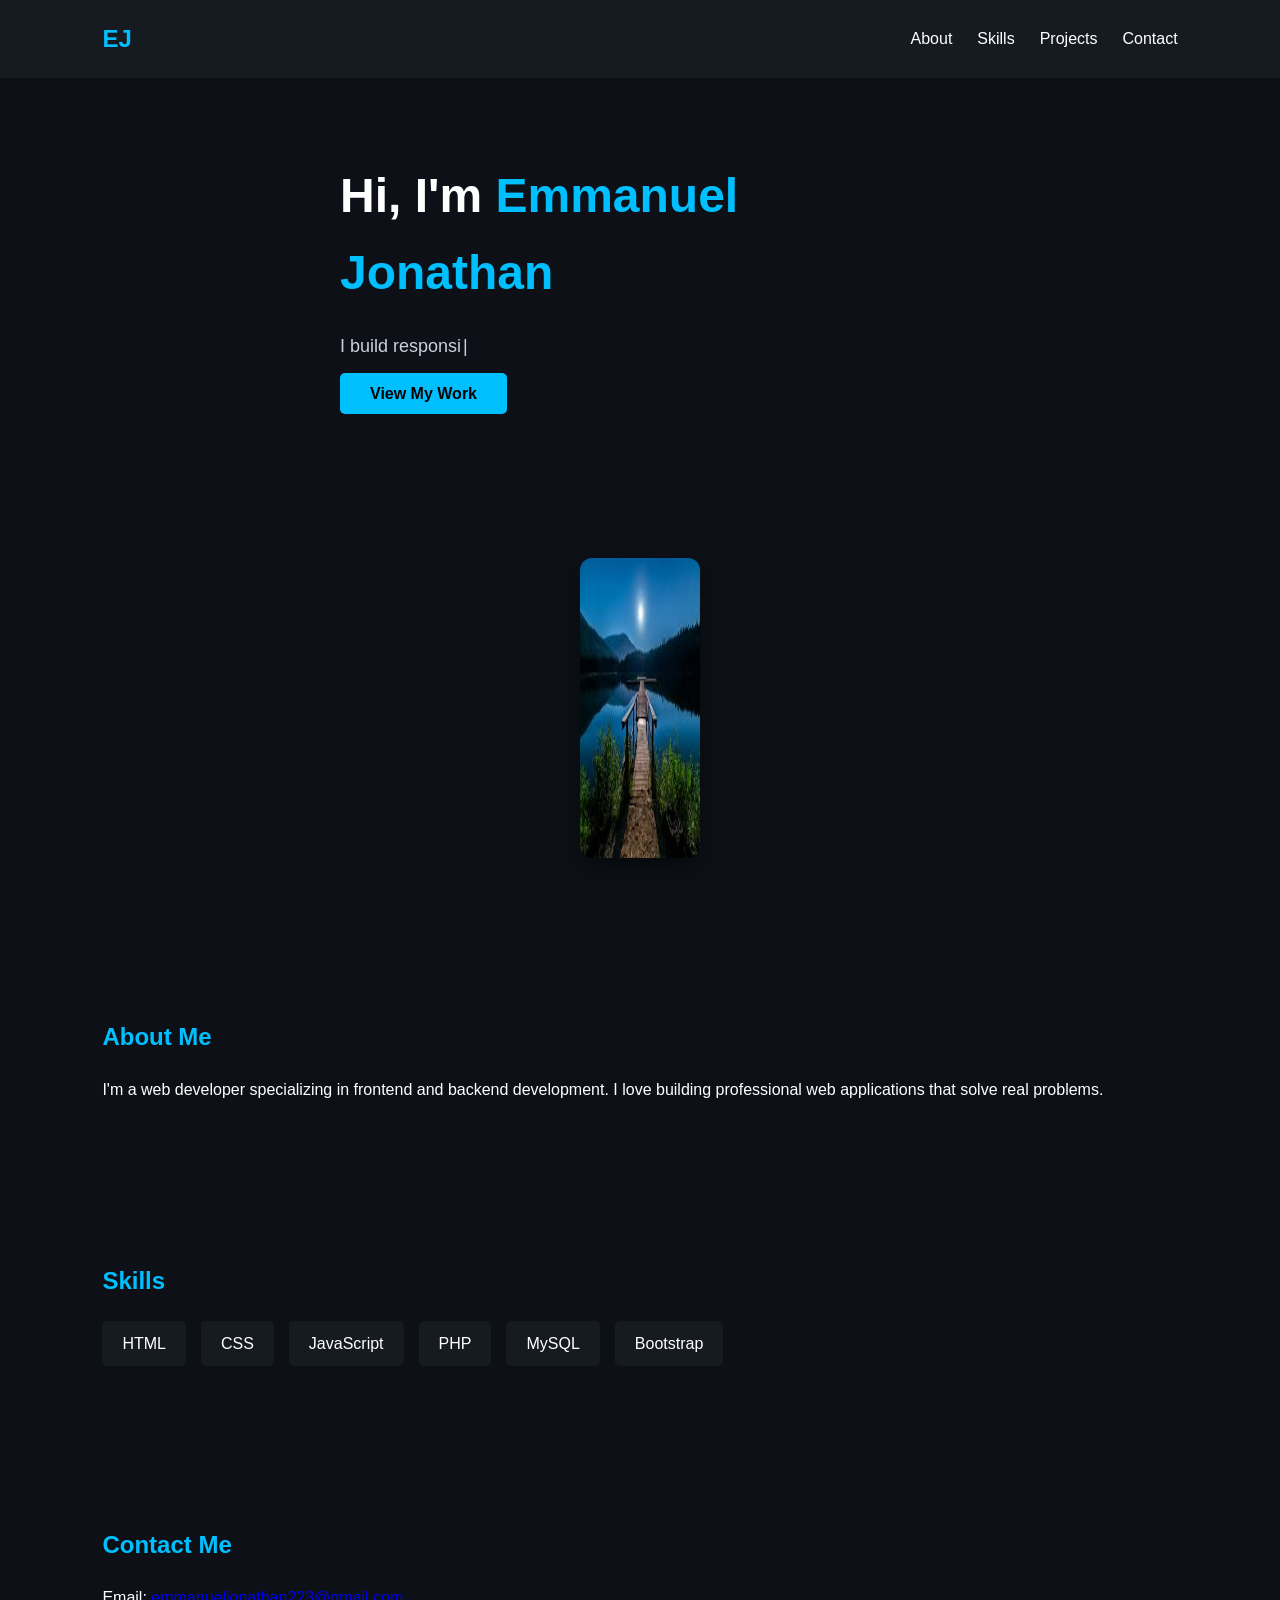
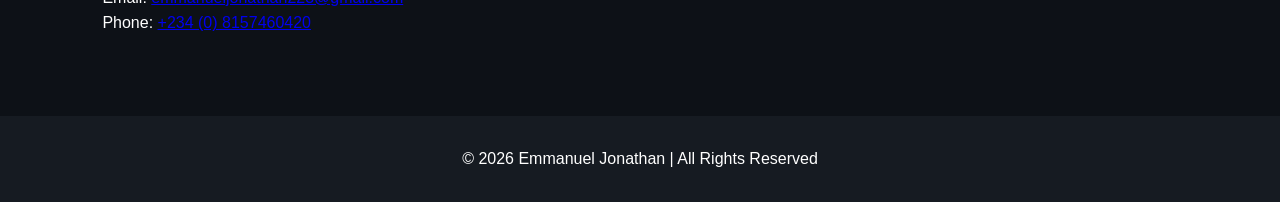
==== index.html @ 099b85b5 "Add files via upload" ====
<!DOCTYPE html>
<html lang="en">
<head>
<meta charset="UTF-8">
<meta name="viewport" content="width=device-width, initial-scale=1.0">
<title>Emmanuel Jonathan | Web Developer</title>

<link rel="stylesheet" href="style.css">
</head>
<body>

<header>
    <div class="logo">EJ</div>

    <nav>
        <ul class="nav-links">
            <li><a href="about.html">About</a></li>
            <li><a href="skills.html">Skills</a></li>
            <li><a href="projects.html">Projects</a></li>
            <li><a href="contact.html">Contact</a></li>
        </ul>

        <div class="menu-toggle" id="menu-toggle">
            ☰
        </div>
    </nav>
</header>

<!-- HERO SECTION -->
<section class="hero">
    <div class="hero-text">
        <h1>Hi, I'm <span>Emmanuel Jonathan</span></h1>
        <p>
            I build responsive, secure, and modern websites.
            Passionate about clean design and scalable backend systems.
        </p>
        <a href="projects.html" class="btn">View My Work</a>
    </div>

    <div class="hero-images">
        <img src="image1.jfif" alt="Hero Image 1" class="hero-img">
        <!-- <img src="image2.png" alt="Hero Image 2" class="hero-img"> -->
    </div>
</section>

<!-- ABOUT SECTION -->
<section id="about">
    <h2>About Me</h2>
    <p>
        I'm a web developer specializing in frontend and backend development.
        I love building professional web applications that solve real problems.
    </p>
</section>

<!-- SKILLS SECTION -->
<section id="skills">
    <h2>Skills</h2>
    <div class="skills-container">
        <div class="skill">HTML</div>
        <div class="skill">CSS</div>
        <div class="skill">JavaScript</div>
        <div class="skill">PHP</div>
        <div class="skill">MySQL</div>
        <div class="skill">Bootstrap</div>
    </div>
</section>


<!-- MODALS -->
<!-- <div class="modal" id="modal1">
    <div class="modal-content">
        <span class="close">&times;</span>
        <h2>Banking Website</h2>
        <p>A full-featured secure banking website built with HTML, CSS, JS & PHP.</p>
        <p><strong>Technologies:</strong> HTML, CSS, JS, PHP, MySQL</p>
        <img src="bank.png" alt="Banking Website Screenshot">
    </div>
</div>

<div class="modal" id="modal2">
    <div class="modal-content">
        <span class="close">&times;</span>
        <h2>Portfolio Website</h2>
        <p>Modern personal portfolio showcasing projects and skills.</p>
        <p><strong>Technologies:</strong> HTML, CSS, JS</p>
        <img src="html.png" alt="Portfolio Screenshot">
    </div>
</div>

<div class="modal" id="modal3">
    <div class="modal-content">
        <span class="close">&times;</span>
        <h2>Payment Integration</h2>
        <p>Integrated Paystack payment gateway into a responsive web platform.</p>
        <p><strong>Technologies:</strong> PHP, JS, HTML, CSS</p>
        <img src="pay.jpeg" alt="Payment Screenshot">
    </div> -->

<!-- CONTACT SECTION -->
<section id="contact">
    <h2>Contact Me</h2>
    <p>Email: <a href="mailto:emmanueljonathan223@gmail.com">emmanueljonathan223@gmail.com</a></p>
    <p>Phone: <a href="tel:+2348157460420">+234 (0) 8157460420</a></p>
</section>

<footer>
    <p>© 2026 Emmanuel Jonathan | All Rights Reserved</p>
</footer>

<script src="script.js"></script>
</body>
</html>
---- style.css ----
*{
    margin:0;
    padding:0;
    box-sizing:border-box;
    font-family: 'Segoe UI', sans-serif;
}

body{
    background:#0d1117;
    color:#ffffff;
    line-height:1.6;
}

header{
    display:flex;
    justify-content:space-between;
    align-items:center;
    padding:20px 8%;
    background:#161b22;
    position:sticky;
    top:0;
}

.logo{
    font-size:24px;
    font-weight:bold;
    color:#00bfff;
}

nav{
    display:flex;
    align-items:center;
}

.nav-links{
    list-style:none;
    display:flex;
}

.nav-links li{
    margin-left:25px;
}

.nav-links a{
    text-decoration:none;
    color:#ffffff;
    transition:0.3s;
}

.nav-links a:hover{
    color:#00bfff;
}

.menu-toggle{
    display:none;
    font-size:28px;
    cursor:pointer;
}

.hero{
    padding:120px 8%;
    min-height:90vh;
    display:flex;
    flex-direction:column;
    justify-content:center;
}

.hero h1{
    font-size:50px;
    margin-bottom:20px;
}

.hero span{
    color:#00bfff;
}

.hero p{
    max-width:600px;
    margin-bottom:30px;
    color:#c9d1d9;
}

.btn{
    background:#00bfff;
    color:#000;
    padding:12px 30px;
    text-decoration:none;
    font-weight:bold;
    border-radius:5px;
    width:fit-content;
    transition:0.3s;
}

.btn:hover{
    background:#009acd;
}

section{
    padding:80px 8%;
}

h2{
    color:#00bfff;
    margin-bottom:20px;
}

.skills-container{
    display:flex;
    flex-wrap:wrap;
    gap:15px;
}

.skill{
    background:#161b22;
    padding:10px 20px;
    border-radius:5px;
}

.project-grid{
    display:grid;
    grid-template-columns:repeat(auto-fit,minmax(250px,1fr));
    gap:20px;
}

.project-card{
    background:#161b22;
    padding:20px;
    border-radius:8px;
    transition:0.3s;
}

.project-card:hover{
    transform:translateY(-5px);
}

footer{
    text-align:center;
    padding:30px;
    background:#161b22;
}

/* Responsive */
@media(max-width:768px){
    .nav-links{
        position:absolute;
        top:70px;
        right:0;
        background:#161b22;
        width:200px;
        flex-direction:column;
        display:none;
        padding:20px;
    }

    .nav-links li{
        margin:15px 0;
    }

    .menu-toggle{
        display:block;
    }
}
/* ==========================
   SCROLL REVEAL ANIMATIONS
========================== */
.scrolled{
    opacity:1 !important;
    transform: translateY(0) !important;
    transition: all 0.8s ease-out;
}

section, .project-card, .skill{
    opacity:0;
    transform: translateY(50px);
}

/* HERO TYPING CURSOR */
.hero p::after{
    content:"|";
    animation: blink 0.7s infinite;
    margin-left:2px;
}

@keyframes blink{
    0%, 50%, 100%{ opacity:1; }
    25%, 75%{ opacity:0; }
}
/* =========================
   SKILL BARS
========================= */
.skill-bar{
    margin-bottom:20px;
}

.skill-bar span{
    display:block;
    font-weight:bold;
    margin-bottom:5px;
}

.bar{
    background:#161b22;
    border-radius:8px;
    overflow:hidden;
    height:25px;
}

.progress{
    height:100%;
    width:0;
    background:#00bfff;
    text-align:right;
    line-height:25px;
    color:#000;
    font-weight:bold;
    padding-right:10px;
    border-radius:8px;
}
It/* PROJECT GRID */
.project-grid{
    display:grid;
    grid-template-columns:repeat(auto-fit,minmax(250px,1fr));
    gap:20px;
}

.project-card{
    background:#161b22;
    padding:20px;
    border-radius:8px;
    cursor:pointer;
    transition:0.3s;
}

.project-card:hover{
    transform:translateY(-5px);
    background:#1f2630;
}

/* MODAL STYLES */
.modal{
    display:none;
    position:fixed;
    z-index:10000;
    left:0;
    top:0;
    width:100%;
    height:100%;
    overflow:auto;
    background-color:rgba(0,0,0,0.8);
}

.modal-content{
    background:#0d1117;
    margin:10% auto;
    padding:20px;
    border-radius:10px;
    max-width:600px;
    position:relative;
    text-align:center;
    color:#ffffff;
}

.modal-content img{
    max-width:100%;
    margin-top:15px;
    border-radius:5px;
}

.close{
    position:absolute;
    top:10px;
    right:20px;
    font-size:28px;
    font-weight:bold;
    cursor:pointer;
    color:#00bfff;
}
/* CONTACT FORM STYLES */
/* CONTACT PAGE STYLES */
.contact-info{
    max-width:800px;
    margin:0 auto;
    display:flex;
    flex-direction:column;
    gap:30px;
    padding:50px 8%;
}

.info-card{
    background:#161b22;
    padding:25px;
    border-radius:8px;
    transition:0.3s;
    text-align:center;
}

.info-card:hover{
    background:#1f2630;
}

.info-card h3{
    color:#00bfff;
    margin-bottom:10px;
}

.info-card p{
    display:flex;
    justify-content:center;
    align-items:center;
    gap:10px;
    flex-wrap:wrap;
}

.copy-btn{
    background:#00bfff;
    color:#000;
    border:none;
    padding:5px 12px;
    border-radius:5px;
    cursor:pointer;
    transition:0.3s;
    font-size:14px;
}

.copy-btn:hover{
    background:#009acd;
}

.social-links a{
    text-decoration:none;
    color:#ffffff;
    transition:0.3s;
    position:relative;
}

.social-links a::after{
    content:'';
    position:absolute;
    width:0;
    height:2px;
    background:#00bfff;
    left:0;
    bottom:-3px;
    transition:0.3s;
}

.social-links a:hover::after{
    width:100%;
}

.social-links a:hover{
    color:#00bfff;
}
/* HERO SECTION */
.hero{
    display:flex;
    flex-wrap:wrap;
    justify-content:space-between;
    align-items:center;
    padding:80px 8%;
    background: #0d1117;
}

.hero-text{
    flex:1 1 400px;
    max-width:600px;
}

.hero-text h1{
    font-size:48px;
    margin-bottom:20px;
}

.hero-text span{
    color:#00bfff;
}

.hero-text p{
    font-size:18px;
    margin-bottom:20px;
    color:#c9d1d9;
}

.hero-images{
    flex:1 1 300px;
    display:flex;
    gap:20px;
    justify-content:center;
    flex-wrap:wrap;
}

.hero-img{
    width:45%;
    border-radius:12px;
    box-shadow: 0 10px 25px rgba(0,0,0,0.5);
    transition: transform 0.3s;
}

.hero-img:hover{
    transform: scale(1.05);
}
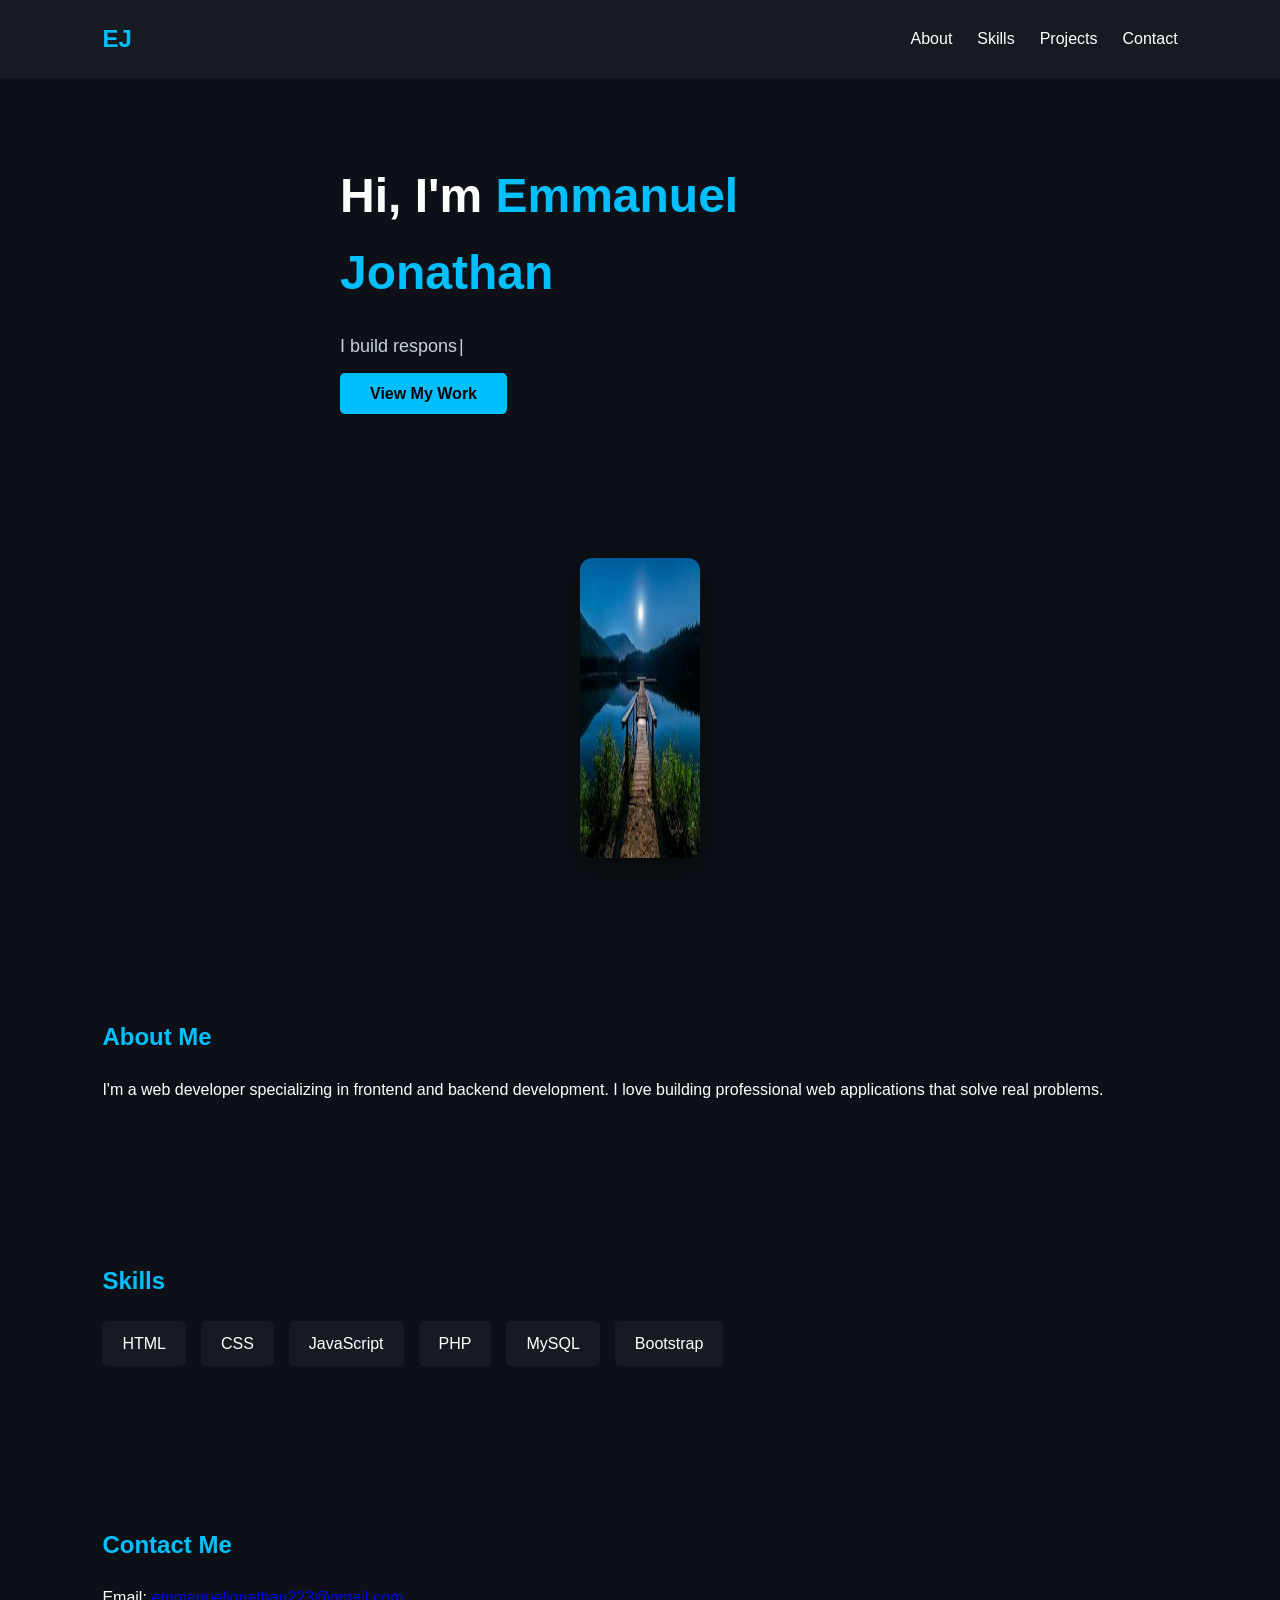
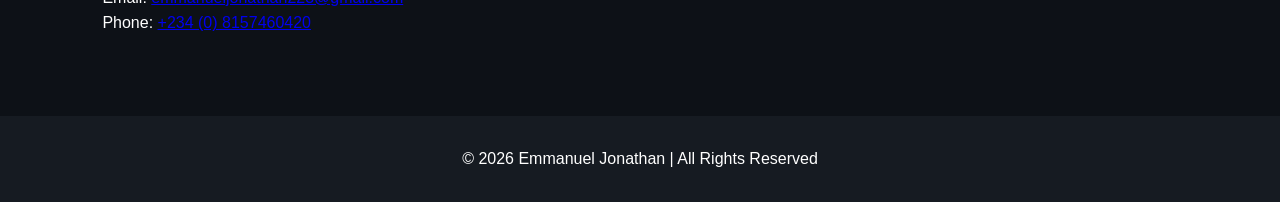
==== commit b072a0a6: "Update index.html" ====
--- a/index.html
+++ b/index.html
@@ -4,11 +4,11 @@
 <meta charset="UTF-8">
 <meta name="viewport" content="width=device-width, initial-scale=1.0">
 <title>Emmanuel Jonathan | Web Developer</title>
-
 <link rel="stylesheet" href="style.css">
 </head>
 <body>
 
+<!-- HEADER -->
 <header>
     <div class="logo">EJ</div>
 
@@ -20,9 +20,7 @@
             <li><a href="contact.html">Contact</a></li>
         </ul>
 
-        <div class="menu-toggle" id="menu-toggle">
-            ☰
-        </div>
+        <div class="menu-toggle" id="menu-toggle">☰</div>
     </nav>
 </header>
 
@@ -65,9 +63,9 @@
     </div>
 </section>
 
-
-<!-- MODALS -->
-<!-- <div class="modal" id="modal1">
+<!-- MODALS (Optional, commented out) -->
+<!--
+<div class="modal" id="modal1">
     <div class="modal-content">
         <span class="close">&times;</span>
         <h2>Banking Website</h2>
@@ -94,7 +92,9 @@
         <p>Integrated Paystack payment gateway into a responsive web platform.</p>
         <p><strong>Technologies:</strong> PHP, JS, HTML, CSS</p>
         <img src="pay.jpeg" alt="Payment Screenshot">
-    </div> -->
+    </div>
+</div>
+-->
 
 <!-- CONTACT SECTION -->
 <section id="contact">
@@ -103,10 +103,12 @@
     <p>Phone: <a href="tel:+2348157460420">+234 (0) 8157460420</a></p>
 </section>
 
+<!-- FOOTER -->
 <footer>
     <p>© 2026 Emmanuel Jonathan | All Rights Reserved</p>
 </footer>
 
+<!-- SCRIPT -->
 <script src="script.js"></script>
 </body>
-</html>+</html>
--- a/style.css
+++ b/style.css
@@ -159,7 +159,13 @@
     .menu-toggle{
         display:block;
     }
-}
+
+    /* 🔹 FIX FOR HAMBURGER MENU */
+    .nav-links.active{
+        display:flex;
+    }
+}
+
 /* ==========================
    SCROLL REVEAL ANIMATIONS
 ========================== */
@@ -185,6 +191,7 @@
     0%, 50%, 100%{ opacity:1; }
     25%, 75%{ opacity:0; }
 }
+
 /* =========================
    SKILL BARS
 ========================= */
@@ -216,7 +223,8 @@
     padding-right:10px;
     border-radius:8px;
 }
-It/* PROJECT GRID */
+
+/* PROJECT GRID */
 .project-grid{
     display:grid;
     grid-template-columns:repeat(auto-fit,minmax(250px,1fr));
@@ -275,7 +283,7 @@
     cursor:pointer;
     color:#00bfff;
 }
-/* CONTACT FORM STYLES */
+
 /* CONTACT PAGE STYLES */
 .contact-info{
     max-width:800px;
@@ -334,7 +342,7 @@
 }
 
 .social-links a::after{
-    content:'';
+    content:''; 
     position:absolute;
     width:0;
     height:2px;
@@ -351,6 +359,7 @@
 .social-links a:hover{
     color:#00bfff;
 }
+
 /* HERO SECTION */
 .hero{
     display:flex;
@@ -398,4 +407,4 @@
 
 .hero-img:hover{
     transform: scale(1.05);
-}+        }
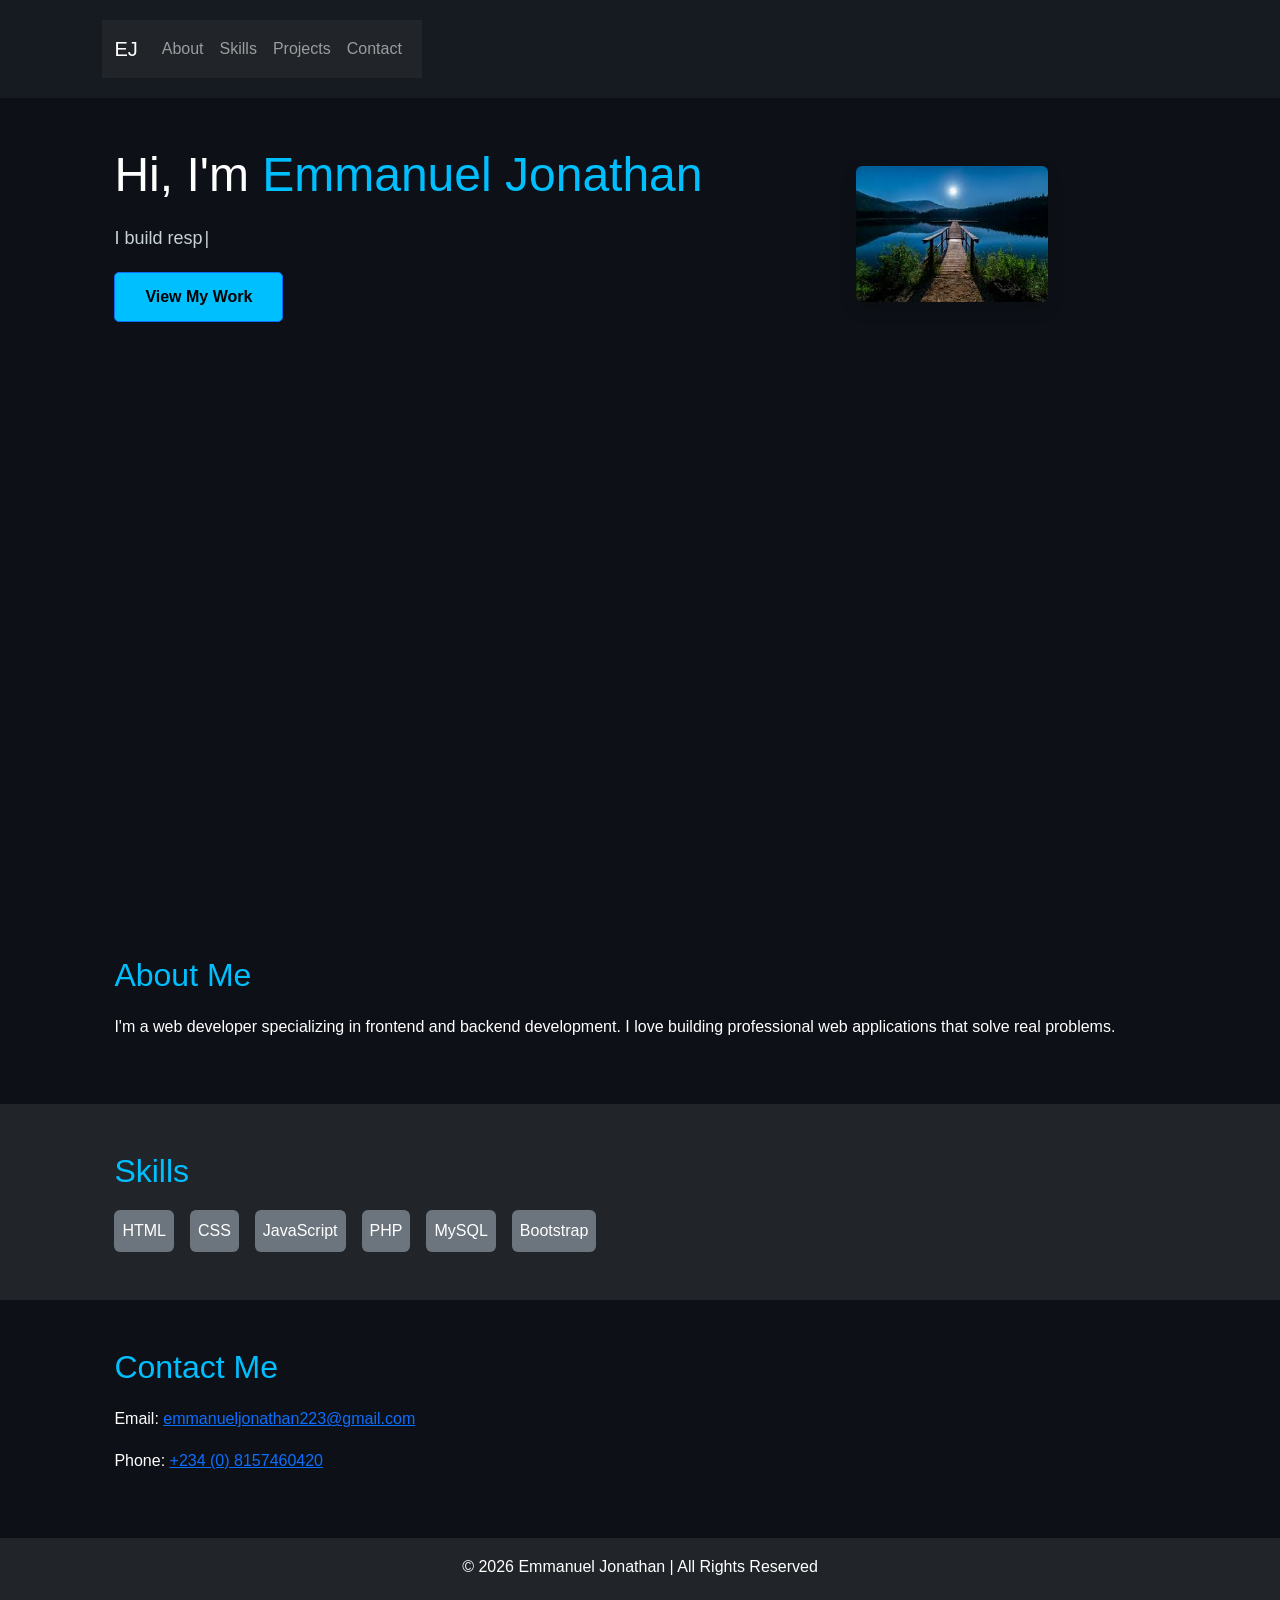
==== commit 60bd1acf: "Update index.html" ====
--- a/index.html
+++ b/index.html
@@ -4,111 +4,98 @@
 <meta charset="UTF-8">
 <meta name="viewport" content="width=device-width, initial-scale=1.0">
 <title>Emmanuel Jonathan | Web Developer</title>
+
+<!-- Bootstrap 5 CSS -->
+<link href="https://cdn.jsdelivr.net/npm/bootstrap@5.3.2/dist/css/bootstrap.min.css" rel="stylesheet">
+
+<!-- Custom CSS -->
 <link rel="stylesheet" href="style.css">
 </head>
 <body>
 
-<!-- HEADER -->
+<!-- HEADER / NAVBAR -->
 <header>
-    <div class="logo">EJ</div>
-
-    <nav>
-        <ul class="nav-links">
-            <li><a href="about.html">About</a></li>
-            <li><a href="skills.html">Skills</a></li>
-            <li><a href="projects.html">Projects</a></li>
-            <li><a href="contact.html">Contact</a></li>
+  <nav class="navbar navbar-expand-lg navbar-dark bg-dark sticky-top">
+    <div class="container">
+      <a class="navbar-brand" href="#">EJ</a>
+      <button class="navbar-toggler" type="button" data-bs-toggle="collapse" data-bs-target="#navbarNav"
+              aria-controls="navbarNav" aria-expanded="false" aria-label="Toggle navigation">
+        <span class="navbar-toggler-icon"></span>
+      </button>
+      <div class="collapse navbar-collapse" id="navbarNav">
+        <ul class="navbar-nav ms-auto">
+          <li class="nav-item"><a class="nav-link" href="about.html">About</a></li>
+          <li class="nav-item"><a class="nav-link" href="skills.html">Skills</a></li>
+          <li class="nav-item"><a class="nav-link" href="projects.html">Projects</a></li>
+          <li class="nav-item"><a class="nav-link" href="contact.html">Contact</a></li>
         </ul>
-
-        <div class="menu-toggle" id="menu-toggle">☰</div>
-    </nav>
+      </div>
+    </div>
+  </nav>
 </header>
 
 <!-- HERO SECTION -->
-<section class="hero">
-    <div class="hero-text">
-        <h1>Hi, I'm <span>Emmanuel Jonathan</span></h1>
-        <p>
-            I build responsive, secure, and modern websites.
-            Passionate about clean design and scalable backend systems.
-        </p>
-        <a href="projects.html" class="btn">View My Work</a>
-    </div>
-
-    <div class="hero-images">
-        <img src="image1.jfif" alt="Hero Image 1" class="hero-img">
-        <!-- <img src="image2.png" alt="Hero Image 2" class="hero-img"> -->
+<section class="hero py-5">
+    <div class="container d-flex flex-wrap justify-content-between align-items-center">
+        <div class="hero-text flex-fill me-4">
+            <h1>Hi, I'm <span>Emmanuel Jonathan</span></h1>
+            <p>
+                I build responsive, secure, and modern websites.
+                Passionate about clean design and scalable backend systems.
+            </p>
+            <a href="projects.html" class="btn btn-primary">View My Work</a>
+        </div>
+        <div class="hero-images d-flex flex-wrap gap-3 justify-content-center flex-fill">
+            <img src="image1.jfif" alt="Hero Image 1" class="hero-img img-fluid rounded shadow">
+            <!-- <img src="image2.png" alt="Hero Image 2" class="hero-img img-fluid rounded shadow"> -->
+        </div>
     </div>
 </section>
 
 <!-- ABOUT SECTION -->
-<section id="about">
-    <h2>About Me</h2>
-    <p>
-        I'm a web developer specializing in frontend and backend development.
-        I love building professional web applications that solve real problems.
-    </p>
+<section id="about" class="py-5">
+    <div class="container">
+        <h2>About Me</h2>
+        <p>
+            I'm a web developer specializing in frontend and backend development.
+            I love building professional web applications that solve real problems.
+        </p>
+    </div>
 </section>
 
 <!-- SKILLS SECTION -->
-<section id="skills">
-    <h2>Skills</h2>
-    <div class="skills-container">
-        <div class="skill">HTML</div>
-        <div class="skill">CSS</div>
-        <div class="skill">JavaScript</div>
-        <div class="skill">PHP</div>
-        <div class="skill">MySQL</div>
-        <div class="skill">Bootstrap</div>
+<section id="skills" class="py-5 bg-dark text-white">
+    <div class="container">
+        <h2>Skills</h2>
+        <div class="skills-container d-flex flex-wrap gap-3">
+            <div class="skill bg-secondary p-2 rounded">HTML</div>
+            <div class="skill bg-secondary p-2 rounded">CSS</div>
+            <div class="skill bg-secondary p-2 rounded">JavaScript</div>
+            <div class="skill bg-secondary p-2 rounded">PHP</div>
+            <div class="skill bg-secondary p-2 rounded">MySQL</div>
+            <div class="skill bg-secondary p-2 rounded">Bootstrap</div>
+        </div>
     </div>
 </section>
 
-<!-- MODALS (Optional, commented out) -->
-<!--
-<div class="modal" id="modal1">
-    <div class="modal-content">
-        <span class="close">&times;</span>
-        <h2>Banking Website</h2>
-        <p>A full-featured secure banking website built with HTML, CSS, JS & PHP.</p>
-        <p><strong>Technologies:</strong> HTML, CSS, JS, PHP, MySQL</p>
-        <img src="bank.png" alt="Banking Website Screenshot">
+<!-- CONTACT SECTION -->
+<section id="contact" class="py-5">
+    <div class="container">
+        <h2>Contact Me</h2>
+        <p>Email: <a href="mailto:emmanueljonathan223@gmail.com">emmanueljonathan223@gmail.com</a></p>
+        <p>Phone: <a href="tel:+2348157460420">+234 (0) 8157460420</a></p>
     </div>
-</div>
-
-<div class="modal" id="modal2">
-    <div class="modal-content">
-        <span class="close">&times;</span>
-        <h2>Portfolio Website</h2>
-        <p>Modern personal portfolio showcasing projects and skills.</p>
-        <p><strong>Technologies:</strong> HTML, CSS, JS</p>
-        <img src="html.png" alt="Portfolio Screenshot">
-    </div>
-</div>
-
-<div class="modal" id="modal3">
-    <div class="modal-content">
-        <span class="close">&times;</span>
-        <h2>Payment Integration</h2>
-        <p>Integrated Paystack payment gateway into a responsive web platform.</p>
-        <p><strong>Technologies:</strong> PHP, JS, HTML, CSS</p>
-        <img src="pay.jpeg" alt="Payment Screenshot">
-    </div>
-</div>
--->
-
-<!-- CONTACT SECTION -->
-<section id="contact">
-    <h2>Contact Me</h2>
-    <p>Email: <a href="mailto:emmanueljonathan223@gmail.com">emmanueljonathan223@gmail.com</a></p>
-    <p>Phone: <a href="tel:+2348157460420">+234 (0) 8157460420</a></p>
 </section>
 
 <!-- FOOTER -->
-<footer>
+<footer class="bg-dark text-white text-center py-3">
     <p>© 2026 Emmanuel Jonathan | All Rights Reserved</p>
 </footer>
 
-<!-- SCRIPT -->
+<!-- Bootstrap 5 JS Bundle (includes Popper) -->
+<script src="https://cdn.jsdelivr.net/npm/bootstrap@5.3.2/dist/js/bootstrap.bundle.min.js"></script>
+
+<!-- Optional Custom JS -->
 <script src="script.js"></script>
 </body>
 </html>
